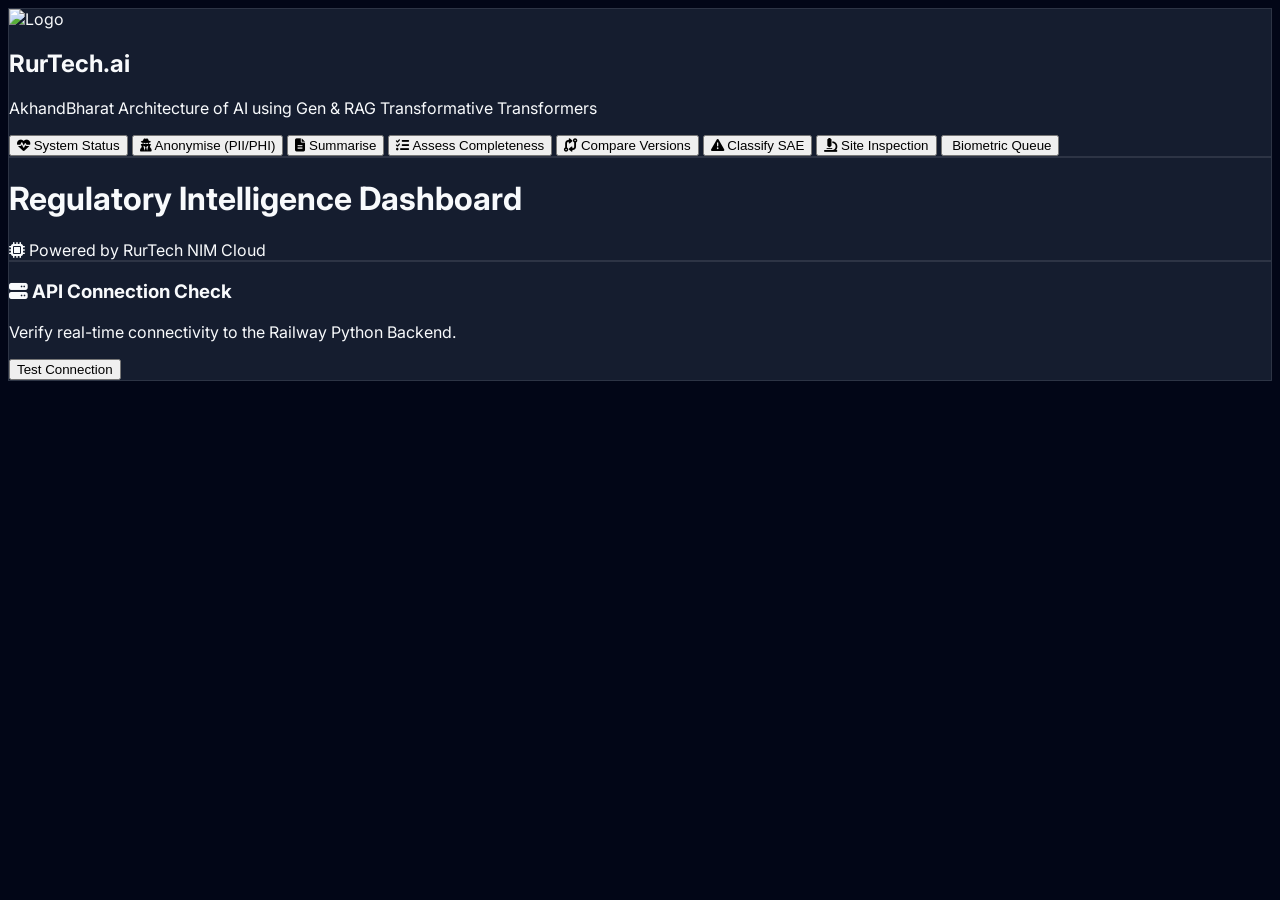
==== cloudflare_frontend/index.html @ 1f368564 "Add Cloudflare Pages frontend using Tailwind CSS" ====
<!DOCTYPE html>
<html lang="en">
<head>
    <meta charset="UTF-8">
    <meta name="viewport" content="width=device-width, initial-scale=1.0">
    <title>CDSCO AI Regulatory Workspace</title>
    <script src="https://cdn.tailwindcss.com"></script>
    <link href="https://cdnjs.cloudflare.com/ajax/libs/font-awesome/6.4.0/css/all.min.css" rel="stylesheet">
    <link href="https://fonts.googleapis.com/css2?family=Inter:wght@300;400;500;600;700&display=swap" rel="stylesheet">
    <script>
        tailwind.config = {
            theme: {
                extend: {
                    fontFamily: {
                        sans: ['Inter', 'sans-serif'],
                    },
                    colors: {
                        primary: '#3b82f6',
                        secondary: '#1e293b',
                        accent: '#8b5cf6',
                        dark: '#0f172a',
                    }
                }
            }
        }
    </script>
    <style>
        body { background-color: #020617; color: #f8fafc; font-family: 'Inter', sans-serif; }
        .glass-panel { background: rgba(30, 41, 59, 0.7); backdrop-filter: blur(12px); border: 1px solid rgba(255, 255, 255, 0.1); }
        .tab-content { display: none; animation: fadeIn 0.3s ease-in-out; }
        .tab-content.active { display: block; }
        @keyframes fadeIn { from { opacity: 0; transform: translateY(5px); } to { opacity: 1; transform: translateY(0); } }
        .spinner { border: 3px solid rgba(255,255,255,0.3); border-radius: 50%; border-top: 3px solid #fff; width: 16px; height: 16px; animation: spin 1s linear infinite; display: inline-block; vertical-align: middle; margin-right: 8px; }
        @keyframes spin { 0% { transform: rotate(0deg); } 100% { transform: rotate(360deg); } }
        /* Scrollbar */
        ::-webkit-scrollbar { width: 8px; }
        ::-webkit-scrollbar-track { background: #0f172a; }
        ::-webkit-scrollbar-thumb { background: #334155; border-radius: 4px; }
    </style>
</head>
<body class="h-screen flex overflow-hidden selection:bg-primary selection:text-white">

    <!-- Sidebar Navigation -->
    <aside class="w-72 glass-panel border-r border-slate-800 flex flex-col h-full z-10 shadow-2xl">
        <div class="p-6 border-b border-slate-800">
            <div class="flex items-center gap-3">
                <img src="http://rurtechforarayans.com/wp-content/uploads/2026/04/icon-1.png" alt="Logo" class="w-10 h-10 rounded shadow-lg border border-slate-700">
                <h2 class="text-xl font-bold bg-clip-text text-transparent bg-gradient-to-r from-blue-400 to-purple-500">RurTech.ai</h2>
            </div>
            <p class="text-xs text-slate-400 mt-3 leading-relaxed">AkhandBharat Architecture of AI using Gen & RAG Transformative Transformers</p>
        </div>
        
        <nav class="flex-1 overflow-y-auto p-4 space-y-1" id="nav-tabs">
            <button onclick="switchTab('health')" class="tab-btn active w-full flex items-center gap-3 px-4 py-3 text-sm font-medium rounded-lg bg-blue-600/20 text-blue-400 border border-blue-500/30 transition-all text-left">
                <i class="fa-solid fa-heart-pulse w-5"></i> System Status
            </button>
            <button onclick="switchTab('anonymise')" class="tab-btn w-full flex items-center gap-3 px-4 py-3 text-sm font-medium rounded-lg text-slate-400 hover:bg-slate-800/50 hover:text-slate-200 transition-all text-left">
                <i class="fa-solid fa-user-secret w-5"></i> Anonymise (PII/PHI)
            </button>
            <button onclick="switchTab('summarise')" class="tab-btn w-full flex items-center gap-3 px-4 py-3 text-sm font-medium rounded-lg text-slate-400 hover:bg-slate-800/50 hover:text-slate-200 transition-all text-left">
                <i class="fa-solid fa-file-lines w-5"></i> Summarise
            </button>
            <button onclick="switchTab('assess')" class="tab-btn w-full flex items-center gap-3 px-4 py-3 text-sm font-medium rounded-lg text-slate-400 hover:bg-slate-800/50 hover:text-slate-200 transition-all text-left">
                <i class="fa-solid fa-list-check w-5"></i> Assess Completeness
            </button>
            <button onclick="switchTab('compare')" class="tab-btn w-full flex items-center gap-3 px-4 py-3 text-sm font-medium rounded-lg text-slate-400 hover:bg-slate-800/50 hover:text-slate-200 transition-all text-left">
                <i class="fa-solid fa-code-compare w-5"></i> Compare Versions
            </button>
            <button onclick="switchTab('classify')" class="tab-btn w-full flex items-center gap-3 px-4 py-3 text-sm font-medium rounded-lg text-slate-400 hover:bg-slate-800/50 hover:text-slate-200 transition-all text-left">
                <i class="fa-solid fa-triangle-exclamation w-5"></i> Classify SAE
            </button>
            <button onclick="switchTab('inspect')" class="tab-btn w-full flex items-center gap-3 px-4 py-3 text-sm font-medium rounded-lg text-slate-400 hover:bg-slate-800/50 hover:text-slate-200 transition-all text-left">
                <i class="fa-solid fa-microscope w-5"></i> Site Inspection
            </button>
            <button onclick="switchTab('biometric')" class="tab-btn w-full flex items-center gap-3 px-4 py-3 text-sm font-medium rounded-lg text-slate-400 hover:bg-slate-800/50 hover:text-slate-200 transition-all text-left">
                <i class="fa-solid fa-face-viewfinder w-5"></i> Biometric Queue
            </button>
        </nav>
    </aside>

    <!-- Main Content -->
    <main class="flex-1 flex flex-col h-full overflow-hidden relative">
        <!-- Abstract Background -->
        <div class="absolute inset-0 z-0 opacity-20 pointer-events-none" style="background: radial-gradient(circle at top right, #3b82f6 0%, transparent 40%), radial-gradient(circle at bottom left, #8b5cf6 0%, transparent 40%);"></div>

        <!-- Top Header -->
        <header class="h-16 glass-panel border-b border-slate-800 flex items-center justify-between px-8 z-10">
            <h1 class="text-lg font-semibold text-slate-200">Regulatory Intelligence Dashboard</h1>
            <div class="flex items-center gap-2 px-3 py-1.5 rounded-full bg-slate-800/80 border border-slate-700 text-xs font-medium text-purple-400 shadow-inner">
                <i class="fa-solid fa-microchip"></i> Powered by RurTech NIM Cloud
            </div>
        </header>

        <!-- Dynamic Content Area -->
        <div class="flex-1 overflow-y-auto p-8 z-10" id="main-content">
            
            <!-- Health Tab -->
            <section id="health" class="tab-content active max-w-4xl mx-auto">
                <div class="glass-panel p-8 rounded-2xl border border-slate-800 shadow-xl">
                    <h3 class="text-2xl font-semibold mb-2 flex items-center gap-3"><i class="fa-solid fa-server text-blue-500"></i> API Connection Check</h3>
                    <p class="text-slate-400 mb-6">Verify real-time connectivity to the Railway Python Backend.</p>
                    <button onclick="checkHealth(this)" class="bg-blue-600 hover:bg-blue-500 text-white px-6 py-2.5 rounded-lg font-medium transition-colors shadow-lg shadow-blue-500/20 flex items-center gap-2">
                        Test Connection
                    </button>
                    <div id="health-result" class="mt-6 p-4 rounded-lg bg-slate-900 border border-slate-800 font-mono text-sm hidden whitespace-pre-wrap overflow-x-auto text-slate-300"></div>
                </div>
            </section>

            <!-- Anonymise Tab -->
            <section id="anonymise" class="tab-content max-w-4xl mx-auto">
                <div class="glass-panel p-8 rounded-2xl border border-slate-800 shadow-xl">
                    <h3 class="text-2xl font-semibold mb-2 flex items-center gap-3"><i class="fa-solid fa-user-secret text-purple-500"></i> DPDP Act Anonymisation</h3>
                    <p class="text-slate-400 mb-6">Redact PII/PHI automatically before storing clinical notes.</p>
                    <textarea id="anonymise-input" rows="4" class="w-full bg-slate-900 border border-slate-700 rounded-lg p-4 text-slate-200 focus:ring-2 focus:ring-purple-500 focus:border-transparent outline-none transition-all resize-none mb-4" placeholder="Enter patient clinical notes...">Patient Ram Kumar, aged 45, phone +91 9876543210, admitted for testing.</textarea>
                    <button onclick="runApi('anonymise', {text: document.getElementById('anonymise-input').value}, this, 'anonymise-result')" class="bg-purple-600 hover:bg-purple-500 text-white px-6 py-2.5 rounded-lg font-medium transition-colors shadow-lg shadow-purple-500/20">
                        Anonymise Text
                    </button>
                    <div id="anonymise-result" class="mt-6 p-4 rounded-lg bg-slate-900 border border-slate-800 font-mono text-sm hidden whitespace-pre-wrap overflow-x-auto text-slate-300"></div>
                </div>
            </section>

            <!-- Summarise Tab -->
            <section id="summarise" class="tab-content max-w-4xl mx-auto">
                <div class="glass-panel p-8 rounded-2xl border border-slate-800 shadow-xl">
                    <h3 class="text-2xl font-semibold mb-2 flex items-center gap-3"><i class="fa-solid fa-file-lines text-green-500"></i> Intelligent Document Summarisation</h3>
                    <p class="text-slate-400 mb-6">Extract critical regulatory insights directly from unstructured files.</p>
                    
                    <div class="space-y-4 mb-6">
                        <select id="summarise-type" class="w-full bg-slate-900 border border-slate-700 rounded-lg p-3 text-slate-200 outline-none focus:ring-2 focus:ring-green-500">
                            <option value="sugam">SUGAM Application Data</option>
                            <option value="sae">SAE Case Narration</option>
                            <option value="meeting">Meeting Transcripts</option>
                        </select>
                        
                        <textarea id="summarise-input" rows="4" class="w-full bg-slate-900 border border-slate-700 rounded-lg p-4 text-slate-200 outline-none focus:ring-2 focus:ring-green-500 resize-none" placeholder="Paste raw text here..."></textarea>
                        
                        <div class="flex items-center gap-4 bg-slate-900 border border-slate-700 p-3 rounded-lg">
                            <span class="text-sm font-medium text-slate-400 whitespace-nowrap"><i class="fa-solid fa-upload"></i> OR Upload PDF:</span>
                            <input type="file" id="summarise-file" class="text-sm text-slate-300 file:mr-4 file:py-2 file:px-4 file:rounded-full file:border-0 file:text-sm file:font-semibold file:bg-green-500/10 file:text-green-400 hover:file:bg-green-500/20 cursor-pointer">
                        </div>
                    </div>

                    <div class="flex gap-4">
                        <button onclick="runApi('summarise', {text: document.getElementById('summarise-input').value, doc_type: document.getElementById('summarise-type').value}, this, 'summarise-result')" class="bg-green-600 hover:bg-green-500 text-white px-6 py-2.5 rounded-lg font-medium transition-colors shadow-lg shadow-green-500/20">
                            Summarise Text
                        </button>
                        <button onclick="uploadSummariseFile(this)" class="bg-slate-700 hover:bg-slate-600 text-white px-6 py-2.5 rounded-lg font-medium transition-colors border border-slate-600">
                            Process File
                        </button>
                    </div>
                    <div id="summarise-result" class="mt-6 p-4 rounded-lg bg-slate-900 border border-slate-800 font-mono text-sm hidden whitespace-pre-wrap overflow-x-auto text-slate-300"></div>
                </div>
            </section>

            <!-- Assess Completeness -->
            <section id="assess" class="tab-content max-w-4xl mx-auto">
                <div class="glass-panel p-8 rounded-2xl border border-slate-800 shadow-xl">
                    <h3 class="text-2xl font-semibold mb-2 flex items-center gap-3"><i class="fa-solid fa-list-check text-orange-500"></i> Checklist Completeness</h3>
                    <p class="text-slate-400 mb-6">Cross-reference application fields automatically.</p>
                    <textarea id="assess-input" rows="4" class="w-full bg-slate-900 border border-slate-700 rounded-lg p-4 text-slate-200 outline-none focus:ring-2 focus:ring-orange-500 resize-none mb-4" placeholder="Application text...">Applicant Name: Pharma Inc. Drug Name: CureAll. Phase: 3.</textarea>
                    <button onclick="runApi('assess', {text: document.getElementById('assess-input').value}, this, 'assess-result')" class="bg-orange-600 hover:bg-orange-500 text-white px-6 py-2.5 rounded-lg font-medium transition-colors shadow-lg shadow-orange-500/20">
                        Assess Application
                    </button>
                    <div id="assess-result" class="mt-6 p-4 rounded-lg bg-slate-900 border border-slate-800 font-mono text-sm hidden whitespace-pre-wrap overflow-x-auto text-slate-300"></div>
                </div>
            </section>

            <!-- Compare Versions -->
            <section id="compare" class="tab-content max-w-4xl mx-auto">
                <div class="glass-panel p-8 rounded-2xl border border-slate-800 shadow-xl">
                    <h3 class="text-2xl font-semibold mb-2 flex items-center gap-3"><i class="fa-solid fa-code-compare text-teal-500"></i> Version Intelligence</h3>
                    <p class="text-slate-400 mb-6">Detect semantic changes between clinical protocols.</p>
                    <div class="grid grid-cols-2 gap-4 mb-4">
                        <textarea id="compare-v1" rows="4" class="w-full bg-slate-900 border border-slate-700 rounded-lg p-4 text-slate-200 outline-none focus:ring-2 focus:ring-teal-500 resize-none" placeholder="Version 1 text...">The trial enrolls 100 patients.</textarea>
                        <textarea id="compare-v2" rows="4" class="w-full bg-slate-900 border border-slate-700 rounded-lg p-4 text-slate-200 outline-none focus:ring-2 focus:ring-teal-500 resize-none" placeholder="Version 2 text...">The trial enrolls 150 patients. Added safety rules.</textarea>
                    </div>
                    <button onclick="runApi('compare', {document_v1: document.getElementById('compare-v1').value, document_v2: document.getElementById('compare-v2').value, similarity_threshold: 0.85}, this, 'compare-result')" class="bg-teal-600 hover:bg-teal-500 text-white px-6 py-2.5 rounded-lg font-medium transition-colors shadow-lg shadow-teal-500/20">
                        Compare Documents
                    </button>
                    <div id="compare-result" class="mt-6 p-4 rounded-lg bg-slate-900 border border-slate-800 font-mono text-sm hidden whitespace-pre-wrap overflow-x-auto text-slate-300"></div>
                </div>
            </section>

            <!-- Classify SAE -->
            <section id="classify" class="tab-content max-w-4xl mx-auto">
                <div class="glass-panel p-8 rounded-2xl border border-slate-800 shadow-xl">
                    <h3 class="text-2xl font-semibold mb-2 flex items-center gap-3"><i class="fa-solid fa-triangle-exclamation text-red-500"></i> SAE Classification</h3>
                    <p class="text-slate-400 mb-6">Triage and classify Serious Adverse Events autonomously.</p>
                    <input type="text" id="classify-id" class="w-full bg-slate-900 border border-slate-700 rounded-lg p-3 text-slate-200 outline-none focus:ring-2 focus:ring-red-500 mb-4" placeholder="Case ID" value="CASE-909">
                    <textarea id="classify-input" rows="4" class="w-full bg-slate-900 border border-slate-700 rounded-lg p-4 text-slate-200 outline-none focus:ring-2 focus:ring-red-500 resize-none mb-4" placeholder="Describe adverse event...">Patient required hospitalisation due to allergic reaction.</textarea>
                    <button onclick="runApi('classify', {case_id: document.getElementById('classify-id').value, text: document.getElementById('classify-input').value}, this, 'classify-result')" class="bg-red-600 hover:bg-red-500 text-white px-6 py-2.5 rounded-lg font-medium transition-colors shadow-lg shadow-red-500/20">
                        Classify SAE
                    </button>
                    <div id="classify-result" class="mt-6 p-4 rounded-lg bg-slate-900 border border-slate-800 font-mono text-sm hidden whitespace-pre-wrap overflow-x-auto text-slate-300"></div>
                </div>
            </section>

            <!-- Site Inspection -->
            <section id="inspect" class="tab-content max-w-4xl mx-auto">
                <div class="glass-panel p-8 rounded-2xl border border-slate-800 shadow-xl">
                    <h3 class="text-2xl font-semibold mb-2 flex items-center gap-3"><i class="fa-solid fa-microscope text-indigo-500"></i> AI Vision Inspection Reports</h3>
                    <p class="text-slate-400 mb-6">Convert handwritten notes into formatted CDSCO reports.</p>
                    
                    <div class="bg-slate-900 border border-slate-700 p-4 rounded-lg mb-4">
                        <label class="block text-sm font-medium text-slate-400 mb-2">Upload Handwritten Note (Image):</label>
                        <input type="file" id="inspect-image" accept="image/*" class="text-sm text-slate-300 file:mr-4 file:py-2 file:px-4 file:rounded-full file:border-0 file:text-sm file:font-semibold file:bg-indigo-500/10 file:text-indigo-400 hover:file:bg-indigo-500/20 cursor-pointer">
                    </div>
                    
                    <button onclick="uploadImage(this)" class="bg-indigo-600 hover:bg-indigo-500 text-white px-6 py-2.5 rounded-lg font-medium transition-colors shadow-lg shadow-indigo-500/20 mb-6">
                        Analyse Image with Vision
                    </button>

                    <hr class="border-slate-800 mb-6">

                    <p class="text-slate-400 mb-2">Or paste typed raw notes:</p>
                    <textarea id="inspect-text" rows="3" class="w-full bg-slate-900 border border-slate-700 rounded-lg p-4 text-slate-200 outline-none focus:ring-2 focus:ring-indigo-500 resize-none mb-4" placeholder="Typed notes..."></textarea>
                    <button onclick="runApi('inspect/text', {raw_notes: document.getElementById('inspect-text').value}, this, 'inspect-result')" class="bg-slate-700 hover:bg-slate-600 text-white px-6 py-2.5 rounded-lg font-medium transition-colors border border-slate-600">
                        Generate from Text
                    </button>

                    <div id="inspect-result" class="mt-6 p-4 rounded-lg bg-slate-900 border border-slate-800 font-mono text-sm hidden whitespace-pre-wrap overflow-x-auto text-slate-300"></div>
                </div>
            </section>

            <!-- Biometric Queue -->
            <section id="biometric" class="tab-content max-w-4xl mx-auto">
                <div class="glass-panel p-8 rounded-2xl border border-slate-800 shadow-xl">
                    <h3 class="text-2xl font-semibold mb-2 flex items-center gap-3"><i class="fa-solid fa-face-viewfinder text-cyan-500"></i> Facial Recognition Tokenization</h3>
                    <p class="text-slate-400 mb-6">Secure blockchain tokenization of biometric identities.</p>
                    
                    <div class="flex flex-col md:flex-row gap-6">
                        <div class="flex-1 bg-slate-900 border border-slate-700 p-4 rounded-xl flex flex-col items-center">
                            <video id="webcam" class="w-full bg-black rounded-lg border-2 border-slate-800 h-48 object-cover mb-4" autoplay playsinline></video>
                            <canvas id="canvas" class="hidden"></canvas>
                            <button onclick="captureBiometric(this)" class="w-full bg-cyan-600 hover:bg-cyan-500 text-white px-6 py-2.5 rounded-lg font-medium transition-colors shadow-lg shadow-cyan-500/20 mb-3 flex justify-center items-center gap-2">
                                <i class="fa-solid fa-camera"></i> Scan Face
                            </button>
                            <p class="text-xs text-slate-500 text-center">Uses RurTech.ai Secure Edge SDK</p>
                        </div>
                        <div class="flex-1 flex flex-col">
                            <div id="biometric-result" class="flex-1 p-4 rounded-lg bg-slate-900 border border-slate-800 font-mono text-sm hidden whitespace-pre-wrap overflow-y-auto text-slate-300 min-h-[200px]"></div>
                        </div>
                    </div>
                </div>
            </section>
        </div>
    </main>

    <!-- Core Javascript API Integration -->
    <script>
        // POINT THIS TO THE RAILWAY BACKEND
        const API_BASE = "https://cdsco-ai-kosh-production.up.railway.app";
        
        // Tab Logic
        function switchTab(tabId) {
            document.querySelectorAll('.tab-content').forEach(el => el.classList.remove('active'));
            document.querySelectorAll('.tab-btn').forEach(el => {
                el.classList.remove('active', 'bg-blue-600/20', 'text-blue-400', 'border-blue-500/30');
                el.classList.add('text-slate-400');
            });
            
            document.getElementById(tabId).classList.add('active');
            const btn = document.querySelector(`[onclick="switchTab('${tabId}')"]`);
            btn.classList.remove('text-slate-400');
            btn.classList.add('active', 'bg-blue-600/20', 'text-blue-400', 'border-blue-500/30');

            // Handle webcam specifically
            if (tabId === 'biometric') startWebcam();
        }

        // Generic API Caller
        async function runApi(endpoint, payload, btn, resultId) {
            const resBox = document.getElementById(resultId);
            const originalText = btn.innerHTML;
            btn.innerHTML = `<span class="spinner"></span> Processing...`;
            btn.disabled = true;
            resBox.classList.remove('hidden');
            resBox.innerHTML = '<span class="text-slate-500 animate-pulse">Awaiting RurTech NIM Server...</span>';

            try {
                const response = await fetch(`${API_BASE}/${endpoint}`, {
                    method: 'POST',
                    headers: { 'Content-Type': 'application/json' },
                    body: JSON.stringify(payload)
                });
                const data = await response.json();
                if (response.ok) {
                    resBox.innerHTML = `<span class="text-green-400 font-bold">Success (200 OK)</span>\n\n${JSON.stringify(data, null, 2)}`;
                } else {
                    resBox.innerHTML = `<span class="text-red-400 font-bold">Error (${response.status})</span>\n\n${JSON.stringify(data, null, 2)}`;
                }
            } catch (error) {
                resBox.innerHTML = `<span class="text-red-400 font-bold">Connection Failed:</span>\nEnsure ${API_BASE} is live. Error: ${error.message}`;
            } finally {
                btn.innerHTML = originalText;
                btn.disabled = false;
            }
        }

        // Health Check Caller
        async function checkHealth(btn) {
            const resBox = document.getElementById('health-result');
            const originalText = btn.innerHTML;
            btn.innerHTML = `<span class="spinner"></span> Checking...`;
            btn.disabled = true;
            resBox.classList.remove('hidden');

            try {
                const response = await fetch(`${API_BASE}/health`);
                const data = await response.json();
                resBox.innerHTML = `<span class="text-green-400 font-bold">Backend is Online</span>\n\n${JSON.stringify(data, null, 2)}`;
            } catch (error) {
                resBox.innerHTML = `<span class="text-red-400 font-bold">Backend Offline</span>\nError: ${error.message}`;
            } finally {
                btn.innerHTML = originalText;
                btn.disabled = false;
            }
        }

        // File Uploader
        async function uploadSummariseFile(btn) {
            const fileInput = document.getElementById('summarise-file');
            if (!fileInput.files.length) return alert("Select a file.");
            
            const formData = new FormData();
            formData.append('file', fileInput.files[0]);
            formData.append('doc_type', document.getElementById('summarise-type').value);

            const resBox = document.getElementById('summarise-result');
            const originalText = btn.innerHTML;
            btn.innerHTML = `<span class="spinner"></span> Uploading...`;
            btn.disabled = true;
            resBox.classList.remove('hidden');
            resBox.innerHTML = '<span class="text-slate-500">Uploading and processing document...</span>';

            try {
                const response = await fetch(`${API_BASE}/summarise/file`, { method: 'POST', body: formData });
                const data = await response.json();
                resBox.innerHTML = response.ok ? `<span class="text-green-400">Success</span>\n\n${JSON.stringify(data, null, 2)}` : `<span class="text-red-400">Error</span>\n\n${JSON.stringify(data, null, 2)}`;
            } catch (e) {
                resBox.innerHTML = `<span class="text-red-400">Error:</span> ${e.message}`;
            } finally {
                btn.innerHTML = originalText;
                btn.disabled = false;
            }
        }

        async function uploadImage(btn) {
            const fileInput = document.getElementById('inspect-image');
            if (!fileInput.files.length) return alert("Select an image.");
            
            const formData = new FormData();
            formData.append('file', fileInput.files[0]);

            const resBox = document.getElementById('inspect-result');
            const originalText = btn.innerHTML;
            btn.innerHTML = `<span class="spinner"></span> Analysing...`;
            btn.disabled = true;
            resBox.classList.remove('hidden');
            resBox.innerHTML = '<span class="text-slate-500">Processing Vision Model...</span>';

            try {
                const response = await fetch(`${API_BASE}/inspect/image`, { method: 'POST', body: formData });
                const data = await response.json();
                resBox.innerHTML = response.ok ? `<span class="text-green-400">Success</span>\n\n${JSON.stringify(data, null, 2)}` : `<span class="text-red-400">Error</span>\n\n${JSON.stringify(data, null, 2)}`;
            } catch (e) {
                resBox.innerHTML = `<span class="text-red-400">Error:</span> ${e.message}`;
            } finally {
                btn.innerHTML = originalText;
                btn.disabled = false;
            }
        }

        // Biometric logic
        let stream = null;
        async function startWebcam() {
            const video = document.getElementById('webcam');
            if (!stream && navigator.mediaDevices) {
                try {
                    stream = await navigator.mediaDevices.getUserMedia({ video: true });
                    video.srcObject = stream;
                } catch (e) {
                    document.getElementById('biometric-result').innerHTML = `<span class="text-red-400">Webcam Denied.</span>`;
                    document.getElementById('biometric-result').classList.remove('hidden');
                }
            }
        }

        async function captureBiometric(btn) {
            const video = document.getElementById('webcam');
            const canvas = document.getElementById('canvas');
            canvas.width = video.videoWidth || 640;
            canvas.height = video.videoHeight || 480;
            canvas.getContext('2d').drawImage(video, 0, 0);
            
            const base64 = canvas.toDataURL('image/jpeg').split(',')[1];
            if (!base64) return;

            const resBox = document.getElementById('biometric-result');
            const originalText = btn.innerHTML;
            btn.innerHTML = `<span class="spinner"></span> Scanning...`;
            btn.disabled = true;
            resBox.classList.remove('hidden');
            resBox.innerHTML = '<span class="text-slate-500 animate-pulse">Running Neural Engine...</span>';

            try {
                const response = await fetch(`${API_BASE}/biometric/identify`, {
                    method: 'POST',
                    headers: { 'Content-Type': 'application/json' },
                    body: JSON.stringify({ image_base64: base64 })
                });
                const data = await response.json();
                
                if (response.ok) {
                    resBox.innerHTML = `
                        <div class="mb-4 p-3 bg-green-500/10 border border-green-500/30 rounded-lg">
                            <strong class="text-green-400"><i class="fa-solid fa-robot"></i> RurTech Context:</strong>
                            <p class="mt-2 text-white italic">"${data['RurTech.ai Core_contextual_greeting']}"</p>
                        </div>
                        <div class="mb-4 p-3 bg-blue-500/10 border border-blue-500/30 rounded-lg">
                            <strong class="text-blue-400"><i class="fa-brands fa-hive"></i> Blockchain Token</strong>
                            <p class="mt-1 text-xs text-slate-300">Token: ${data.tokenizer_pseudonymisation}</p>
                            <p class="text-xs text-slate-300">Hash: ${data.blockchain_registry.transaction_hash}</p>
                        </div>
                        <pre class="text-xs text-slate-400">${JSON.stringify(data, null, 2)}</pre>
                    `;
                } else {
                    resBox.innerHTML = `<span class="text-red-400">Error</span>\n\n${JSON.stringify(data, null, 2)}`;
                }
            } catch (e) {
                resBox.innerHTML = `<span class="text-red-400">Error:</span> ${e.message}`;
            } finally {
                btn.innerHTML = originalText;
                btn.disabled = false;
            }
        }
    </script>
</body>
</html>
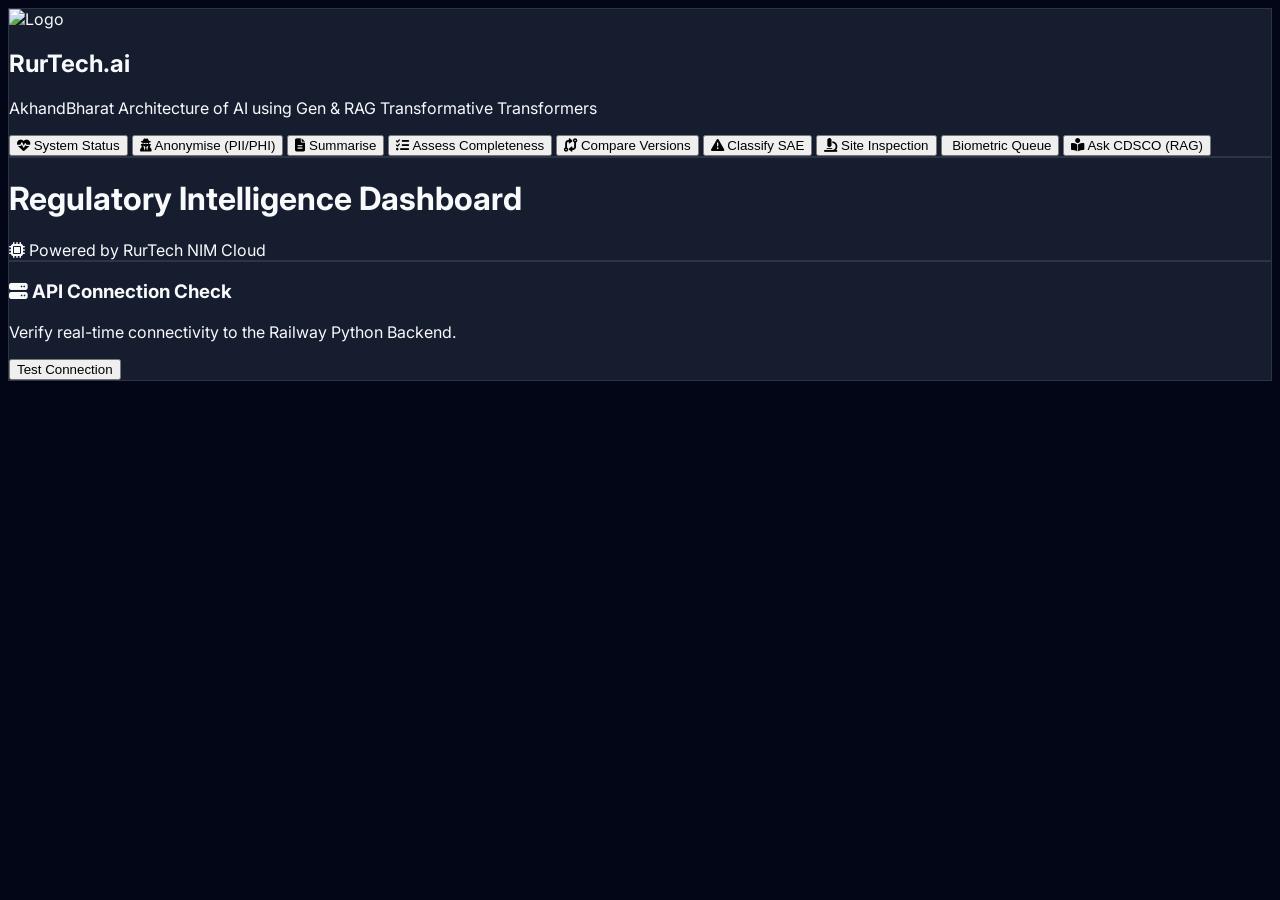
==== commit 92d04bc7: "Add CDSCO Knowledge Base RAG with 11 official PDFs + Ask tab" ====
--- a/cloudflare_frontend/index.html
+++ b/cloudflare_frontend/index.html
@@ -75,6 +75,9 @@
             <button onclick="switchTab('biometric')" class="tab-btn w-full flex items-center gap-3 px-4 py-3 text-sm font-medium rounded-lg text-slate-400 hover:bg-slate-800/50 hover:text-slate-200 transition-all text-left">
                 <i class="fa-solid fa-face-viewfinder w-5"></i> Biometric Queue
             </button>
+            <button onclick="switchTab('ask')" class="tab-btn w-full flex items-center gap-3 px-4 py-3 text-sm font-medium rounded-lg text-slate-400 hover:bg-slate-800/50 hover:text-slate-200 transition-all text-left">
+                <i class="fa-solid fa-book-open-reader w-5"></i> Ask CDSCO (RAG)
+            </button>
         </nav>
     </aside>
 
@@ -130,6 +133,7 @@
                             <option value="sugam">SUGAM Application Data</option>
                             <option value="sae">SAE Case Narration</option>
                             <option value="meeting">Meeting Transcripts</option>
+                            <option value="undertaking">SUGAM Undertaking / Affidavit</option>
                         </select>
                         
                         <textarea id="summarise-input" rows="4" class="w-full bg-slate-900 border border-slate-700 rounded-lg p-4 text-slate-200 outline-none focus:ring-2 focus:ring-green-500 resize-none" placeholder="Paste raw text here..."></textarea>
@@ -241,6 +245,20 @@
                             <div id="biometric-result" class="flex-1 p-4 rounded-lg bg-slate-900 border border-slate-800 font-mono text-sm hidden whitespace-pre-wrap overflow-y-auto text-slate-300 min-h-[200px]"></div>
                         </div>
                     </div>
+                </div>
+            </section>
+
+            <!-- Ask CDSCO (RAG) -->
+            <section id="ask" class="tab-content max-w-4xl mx-auto">
+                <div class="glass-panel p-8 rounded-2xl border border-slate-800 shadow-xl">
+                    <h3 class="text-2xl font-semibold mb-2 flex items-center gap-3"><i class="fa-solid fa-book-open-reader text-amber-500"></i> Ask CDSCO Knowledge Base</h3>
+                    <p class="text-slate-400 mb-2">Query the official CDSCO/SUGAM documentation using Retrieval-Augmented Generation (RAG).</p>
+                    <p class="text-xs text-slate-500 mb-6">Sources: NDCT Rules 2019, SAE User Manual, PSUR Manuals, Export NOC, Cell &amp; Gene Therapy, Form 12A, and more.</p>
+                    <textarea id="ask-input" rows="3" class="w-full bg-slate-900 border border-slate-700 rounded-lg p-4 text-slate-200 outline-none focus:ring-2 focus:ring-amber-500 resize-none mb-4" placeholder="Ask any CDSCO regulatory question...">What are the mandatory steps for filing an SAE report on the SUGAM portal?</textarea>
+                    <button onclick="runApi('ask', {question: document.getElementById('ask-input').value}, this, 'ask-result')" class="bg-amber-600 hover:bg-amber-500 text-white px-6 py-2.5 rounded-lg font-medium transition-colors shadow-lg shadow-amber-500/20">
+                        <i class="fa-solid fa-magnifying-glass"></i> Ask CDSCO
+                    </button>
+                    <div id="ask-result" class="mt-6 p-4 rounded-lg bg-slate-900 border border-slate-800 font-mono text-sm hidden whitespace-pre-wrap overflow-x-auto text-slate-300"></div>
                 </div>
             </section>
         </div>
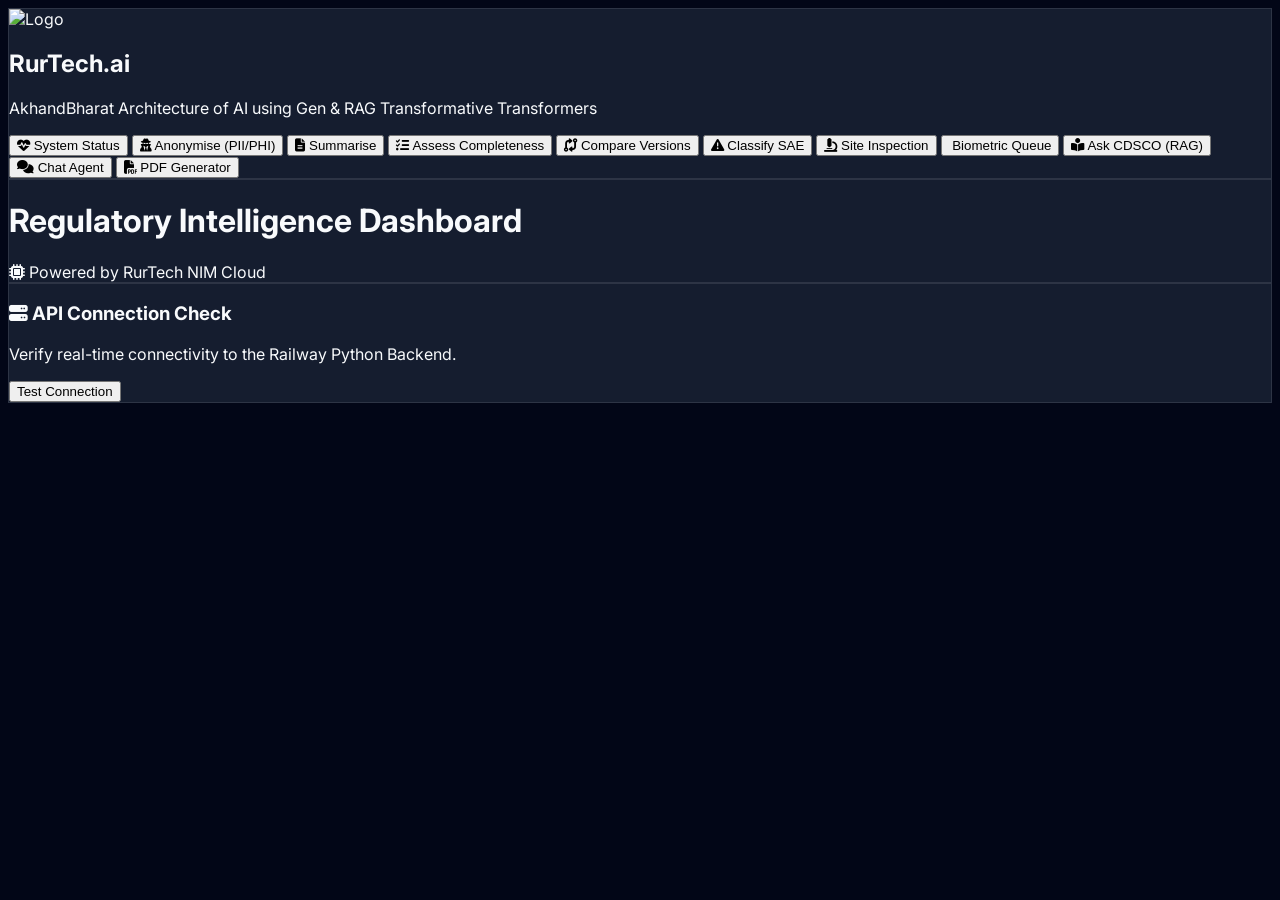
==== commit 69c43e65: "v2.0: NLP conclusion engine, Chat Agent with voice I/O, PDF report generator" ====
--- a/cloudflare_frontend/index.html
+++ b/cloudflare_frontend/index.html
@@ -36,6 +36,12 @@
         ::-webkit-scrollbar { width: 8px; }
         ::-webkit-scrollbar-track { background: #0f172a; }
         ::-webkit-scrollbar-thumb { background: #334155; border-radius: 4px; }
+        .conclusion-box { margin-top: 1.5rem; padding: 1.25rem; background: rgba(239, 68, 68, 0.12); border: 2px solid #ef4444; border-radius: 0.75rem; box-shadow: 0 0 24px rgba(239, 68, 68, 0.2); border-left-width: 8px; }
+        .conclusion-label { color: #f87171; font-weight: 800; text-transform: uppercase; letter-spacing: 0.05em; font-size: 0.8rem; margin-bottom: 0.5rem; display: flex; align-items: center; gap: 0.5rem; }
+        .chat-bubble-user { background: rgba(59,130,246,0.15); border: 1px solid rgba(59,130,246,0.3); border-radius: 12px 12px 0 12px; padding: 12px 16px; margin: 8px 0; max-width: 85%; margin-left: auto; }
+        .chat-bubble-ai { background: rgba(139,92,246,0.1); border: 1px solid rgba(139,92,246,0.25); border-radius: 12px 12px 12px 0; padding: 12px 16px; margin: 8px 0; max-width: 85%; }
+        .voice-pulse { animation: voicePulse 1.5s ease-in-out infinite; }
+        @keyframes voicePulse { 0%,100% { box-shadow: 0 0 0 0 rgba(239,68,68,0.4); } 50% { box-shadow: 0 0 0 12px rgba(239,68,68,0); } }
     </style>
 </head>
 <body class="h-screen flex overflow-hidden selection:bg-primary selection:text-white">
@@ -77,6 +83,12 @@
             </button>
             <button onclick="switchTab('ask')" class="tab-btn w-full flex items-center gap-3 px-4 py-3 text-sm font-medium rounded-lg text-slate-400 hover:bg-slate-800/50 hover:text-slate-200 transition-all text-left">
                 <i class="fa-solid fa-book-open-reader w-5"></i> Ask CDSCO (RAG)
+            </button>
+            <button onclick="switchTab('chat')" class="tab-btn w-full flex items-center gap-3 px-4 py-3 text-sm font-medium rounded-lg text-slate-400 hover:bg-slate-800/50 hover:text-slate-200 transition-all text-left">
+                <i class="fa-solid fa-comments w-5"></i> Chat Agent
+            </button>
+            <button onclick="switchTab('pdfgen')" class="tab-btn w-full flex items-center gap-3 px-4 py-3 text-sm font-medium rounded-lg text-slate-400 hover:bg-slate-800/50 hover:text-slate-200 transition-all text-left">
+                <i class="fa-solid fa-file-pdf w-5"></i> PDF Generator
             </button>
         </nav>
     </aside>
@@ -261,6 +273,49 @@
                     <div id="ask-result" class="mt-6 p-4 rounded-lg bg-slate-900 border border-slate-800 font-mono text-sm hidden whitespace-pre-wrap overflow-x-auto text-slate-300"></div>
                 </div>
             </section>
+
+            <!-- Chat Agent -->
+            <section id="chat" class="tab-content max-w-4xl mx-auto">
+                <div class="glass-panel p-8 rounded-2xl border border-slate-800 shadow-xl">
+                    <h3 class="text-2xl font-semibold mb-2 flex items-center gap-3"><i class="fa-solid fa-comments text-pink-500"></i> Regulatory Chat Agent</h3>
+                    <p class="text-slate-400 mb-4">Conversational AI for application prep, compliance queries, and reviewer letter drafting. Supports voice input.</p>
+                    <div id="chat-messages" class="h-80 overflow-y-auto p-4 rounded-xl bg-slate-950 border border-slate-800 mb-4 space-y-2">
+                        <div class="chat-bubble-ai text-slate-300 text-sm"><i class="fa-solid fa-robot text-purple-400"></i> Hello! I am the RurTech.ai CDSCO Regulatory Assistant. Ask me about SUGAM applications, NDCT rules, SAE reporting, or ask me to draft a reviewer letter.</div>
+                    </div>
+                    <div class="flex gap-2">
+                        <button id="voice-btn" onclick="toggleVoiceInput()" class="bg-red-600 hover:bg-red-500 text-white px-4 py-2.5 rounded-lg transition-colors" title="Voice Input"><i class="fa-solid fa-microphone"></i></button>
+                        <textarea id="chat-input" rows="1" class="flex-1 bg-slate-900 border border-slate-700 rounded-lg p-3 text-slate-200 outline-none focus:ring-2 focus:ring-pink-500 resize-none" placeholder="Type or speak your question..."></textarea>
+                        <button onclick="sendChat()" class="bg-pink-600 hover:bg-pink-500 text-white px-6 py-2.5 rounded-lg font-medium transition-colors shadow-lg shadow-pink-500/20"><i class="fa-solid fa-paper-plane"></i></button>
+                    </div>
+                    <div class="flex items-center gap-2 mt-2">
+                        <input type="checkbox" id="voice-output" class="accent-pink-500"><label for="voice-output" class="text-xs text-slate-500">Read replies aloud</label>
+                    </div>
+                </div>
+            </section>
+
+            <!-- PDF Generator -->
+            <section id="pdfgen" class="tab-content max-w-4xl mx-auto">
+                <div class="glass-panel p-8 rounded-2xl border border-slate-800 shadow-xl">
+                    <h3 class="text-2xl font-semibold mb-2 flex items-center gap-3"><i class="fa-solid fa-file-pdf text-rose-500"></i> CDSCO PDF Report Generator</h3>
+                    <p class="text-slate-400 mb-6">Generate formal computerized reviewer letters to send to applicants.</p>
+                    <div class="space-y-4 mb-6">
+                        <input type="text" id="pdf-title" class="w-full bg-slate-900 border border-slate-700 rounded-lg p-3 text-slate-200 outline-none focus:ring-2 focus:ring-rose-500" placeholder="Subject / Title of the Report" value="Review of SUGAM Application – Deficiency Notice">
+                        <div class="grid grid-cols-2 gap-4">
+                            <input type="text" id="pdf-reviewer" class="bg-slate-900 border border-slate-700 rounded-lg p-3 text-slate-200 outline-none focus:ring-2 focus:ring-rose-500" placeholder="Reviewer Name" value="Dr. Meena Sharma, CDSCO">
+                            <input type="text" id="pdf-applicant" class="bg-slate-900 border border-slate-700 rounded-lg p-3 text-slate-200 outline-none focus:ring-2 focus:ring-rose-500" placeholder="Applicant Name" value="M/s Global Pharma Solutions Ltd.">
+                        </div>
+                        <textarea id="pdf-content" rows="6" class="w-full bg-slate-900 border border-slate-700 rounded-lg p-4 text-slate-200 outline-none focus:ring-2 focus:ring-rose-500 resize-none" placeholder="Body content of the report...">This is to inform you that upon review of your SUGAM portal application, the following deficiencies were noted:
+
+1. Copy of Manufacturing License was not uploaded.
+2. CIN (Corporate Identification Number) field is blank.
+3. The Undertaking document does not bear the company seal.
+
+You are hereby directed to rectify the above deficiencies within 30 days of receipt of this notice, failing which the application shall be returned without further consideration.</textarea>
+                    </div>
+                    <button onclick="generatePDF(this)" class="bg-rose-600 hover:bg-rose-500 text-white px-6 py-2.5 rounded-lg font-medium transition-colors shadow-lg shadow-rose-500/20"><i class="fa-solid fa-file-export"></i> Generate & Download PDF</button>
+                    <div id="pdfgen-result" class="mt-6 p-4 rounded-lg bg-slate-900 border border-slate-800 text-sm hidden text-slate-300"></div>
+                </div>
+            </section>
         </div>
     </main>
 
@@ -286,6 +341,18 @@
             if (tabId === 'biometric') startWebcam();
         }
 
+        // Format Result — always shows NLP conclusion from backend in red box
+        function formatResult(data) {
+            const clone = Object.assign({}, data);
+            const conclusion = clone.nlp_conclusion;
+            delete clone.nlp_conclusion; // remove from raw JSON display
+            let html = `<pre class="text-xs text-slate-400 font-mono" style="max-height:400px;overflow:auto">${JSON.stringify(clone, null, 2)}</pre>`;
+            if (conclusion) {
+                html += `<div class="conclusion-box"><span class="conclusion-label"><i class="fa-solid fa-circle-exclamation"></i> REGULATORY CONCLUSION</span><div class="text-red-100 font-bold text-base leading-relaxed">${conclusion}</div></div>`;
+            }
+            return html;
+        }
+
         // Generic API Caller
         async function runApi(endpoint, payload, btn, resultId) {
             const resBox = document.getElementById(resultId);
@@ -303,7 +370,7 @@
                 });
                 const data = await response.json();
                 if (response.ok) {
-                    resBox.innerHTML = `<span class="text-green-400 font-bold">Success (200 OK)</span>\n\n${JSON.stringify(data, null, 2)}`;
+                    resBox.innerHTML = `<span class="text-green-400 font-bold mb-2 block">Success (200 OK)</span>` + formatResult(data);
                 } else {
                     resBox.innerHTML = `<span class="text-red-400 font-bold">Error (${response.status})</span>\n\n${JSON.stringify(data, null, 2)}`;
                 }
@@ -354,7 +421,7 @@
             try {
                 const response = await fetch(`${API_BASE}/summarise/file`, { method: 'POST', body: formData });
                 const data = await response.json();
-                resBox.innerHTML = response.ok ? `<span class="text-green-400">Success</span>\n\n${JSON.stringify(data, null, 2)}` : `<span class="text-red-400">Error</span>\n\n${JSON.stringify(data, null, 2)}`;
+                resBox.innerHTML = response.ok ? `<span class="text-green-400 font-bold mb-2 block">File Processed Successfully</span>` + formatResult(data) : `<span class="text-red-400">Error</span>\n\n${JSON.stringify(data, null, 2)}`;
             } catch (e) {
                 resBox.innerHTML = `<span class="text-red-400">Error:</span> ${e.message}`;
             } finally {
@@ -380,7 +447,7 @@
             try {
                 const response = await fetch(`${API_BASE}/inspect/image`, { method: 'POST', body: formData });
                 const data = await response.json();
-                resBox.innerHTML = response.ok ? `<span class="text-green-400">Success</span>\n\n${JSON.stringify(data, null, 2)}` : `<span class="text-red-400">Error</span>\n\n${JSON.stringify(data, null, 2)}`;
+                resBox.innerHTML = response.ok ? `<span class="text-green-400 font-bold mb-2 block">Vision Analysis Complete</span>` + formatResult(data) : `<span class="text-red-400">Error</span>\n\n${JSON.stringify(data, null, 2)}`;
             } catch (e) {
                 resBox.innerHTML = `<span class="text-red-400">Error:</span> ${e.message}`;
             } finally {
@@ -452,6 +519,108 @@
                 btn.disabled = false;
             }
         }
+
+        // ===================== CHAT AGENT =====================
+        let chatHistory = [];
+        async function sendChat() {
+            const input = document.getElementById('chat-input');
+            const msg = input.value.trim();
+            if (!msg) return;
+            const container = document.getElementById('chat-messages');
+            container.innerHTML += `<div class="chat-bubble-user text-blue-200 text-sm">${msg}</div>`;
+            input.value = '';
+            container.scrollTop = container.scrollHeight;
+            container.innerHTML += `<div id="chat-typing" class="chat-bubble-ai text-slate-500 text-sm animate-pulse"><i class="fa-solid fa-robot text-purple-400"></i> Thinking...</div>`;
+            container.scrollTop = container.scrollHeight;
+            chatHistory.push({role: 'user', content: msg});
+            try {
+                const res = await fetch(`${API_BASE}/chat`, {
+                    method: 'POST', headers: {'Content-Type': 'application/json'},
+                    body: JSON.stringify({message: msg, history: chatHistory.slice(-10)})
+                });
+                const data = await res.json();
+                document.getElementById('chat-typing')?.remove();
+                const reply = data.reply || 'No response received.';
+                chatHistory.push({role: 'assistant', content: reply});
+                container.innerHTML += `<div class="chat-bubble-ai text-slate-200 text-sm"><i class="fa-solid fa-robot text-purple-400"></i> ${reply.replace(/\n/g,'<br>')}</div>`;
+                container.scrollTop = container.scrollHeight;
+                if (document.getElementById('voice-output').checked) speakText(reply);
+            } catch(e) {
+                document.getElementById('chat-typing')?.remove();
+                container.innerHTML += `<div class="chat-bubble-ai text-red-400 text-sm">Connection error: ${e.message}</div>`;
+            }
+        }
+        document.addEventListener('DOMContentLoaded', () => {
+            document.getElementById('chat-input')?.addEventListener('keydown', e => { if (e.key==='Enter' && !e.shiftKey) { e.preventDefault(); sendChat(); } });
+        });
+
+        // ===================== VOICE I/O =====================
+        let recognition = null;
+        let isListening = false;
+        function toggleVoiceInput() {
+            const btn = document.getElementById('voice-btn');
+            if (!('webkitSpeechRecognition' in window || 'SpeechRecognition' in window)) {
+                alert('Speech recognition not supported in this browser. Use Chrome.');
+                return;
+            }
+            if (isListening) { recognition.stop(); return; }
+            const SR = window.SpeechRecognition || window.webkitSpeechRecognition;
+            recognition = new SR();
+            recognition.lang = 'en-IN';
+            recognition.interimResults = false;
+            recognition.onstart = () => { isListening = true; btn.classList.add('voice-pulse'); btn.innerHTML = '<i class="fa-solid fa-stop"></i>'; };
+            recognition.onresult = (e) => { document.getElementById('chat-input').value = e.results[0][0].transcript; };
+            recognition.onend = () => { isListening = false; btn.classList.remove('voice-pulse'); btn.innerHTML = '<i class="fa-solid fa-microphone"></i>'; };
+            recognition.onerror = () => { isListening = false; btn.classList.remove('voice-pulse'); btn.innerHTML = '<i class="fa-solid fa-microphone"></i>'; };
+            recognition.start();
+        }
+        function speakText(text) {
+            if (!('speechSynthesis' in window)) return;
+            window.speechSynthesis.cancel();
+            const utt = new SpeechSynthesisUtterance(text.replace(/[#*_]/g,'').substring(0, 500));
+            utt.lang = 'en-IN'; utt.rate = 1.0;
+            window.speechSynthesis.speak(utt);
+        }
+
+        // ===================== PDF GENERATOR =====================
+        async function generatePDF(btn) {
+            const resBox = document.getElementById('pdfgen-result');
+            const orig = btn.innerHTML;
+            btn.innerHTML = `<span class="spinner"></span> Generating...`;
+            btn.disabled = true;
+            resBox.classList.remove('hidden');
+            resBox.innerHTML = '<span class="text-slate-500 animate-pulse">Generating official PDF report...</span>';
+            try {
+                const res = await fetch(`${API_BASE}/generate-pdf`, {
+                    method: 'POST', headers: {'Content-Type': 'application/json'},
+                    body: JSON.stringify({
+                        title: document.getElementById('pdf-title').value,
+                        content: document.getElementById('pdf-content').value,
+                        reviewer_name: document.getElementById('pdf-reviewer').value,
+                        applicant_name: document.getElementById('pdf-applicant').value
+                    })
+                });
+                const data = await res.json();
+                if (res.ok && data.pdf_base64) {
+                    const bytes = atob(data.pdf_base64);
+                    const arr = new Uint8Array(bytes.length);
+                    for (let i = 0; i < bytes.length; i++) arr[i] = bytes.charCodeAt(i);
+                    const blob = new Blob([arr], {type: 'application/pdf'});
+                    const url = URL.createObjectURL(blob);
+                    resBox.innerHTML = `
+                        <div class="p-4 bg-green-500/10 border border-green-500/30 rounded-lg">
+                            <span class="text-green-400 font-bold"><i class="fa-solid fa-check-circle"></i> PDF Generated Successfully</span>
+                            <p class="text-slate-300 text-sm mt-2">Reference: ${data.reference_number} | Date: ${data.generated_at}</p>
+                            <a href="${url}" download="${data.filename}" class="inline-block mt-3 bg-rose-600 hover:bg-rose-500 text-white px-5 py-2 rounded-lg font-medium text-sm transition-colors"><i class="fa-solid fa-download"></i> Download PDF</a>
+                            <a href="${url}" target="_blank" class="inline-block mt-3 ml-2 bg-slate-700 hover:bg-slate-600 text-white px-5 py-2 rounded-lg font-medium text-sm transition-colors border border-slate-600"><i class="fa-solid fa-eye"></i> Preview</a>
+                        </div>`;
+                } else {
+                    resBox.innerHTML = `<span class="text-red-400">Error</span>\n\n${JSON.stringify(data, null, 2)}`;
+                }
+            } catch(e) {
+                resBox.innerHTML = `<span class="text-red-400">Error:</span> ${e.message}`;
+            } finally { btn.innerHTML = orig; btn.disabled = false; }
+        }
     </script>
 </body>
 </html>
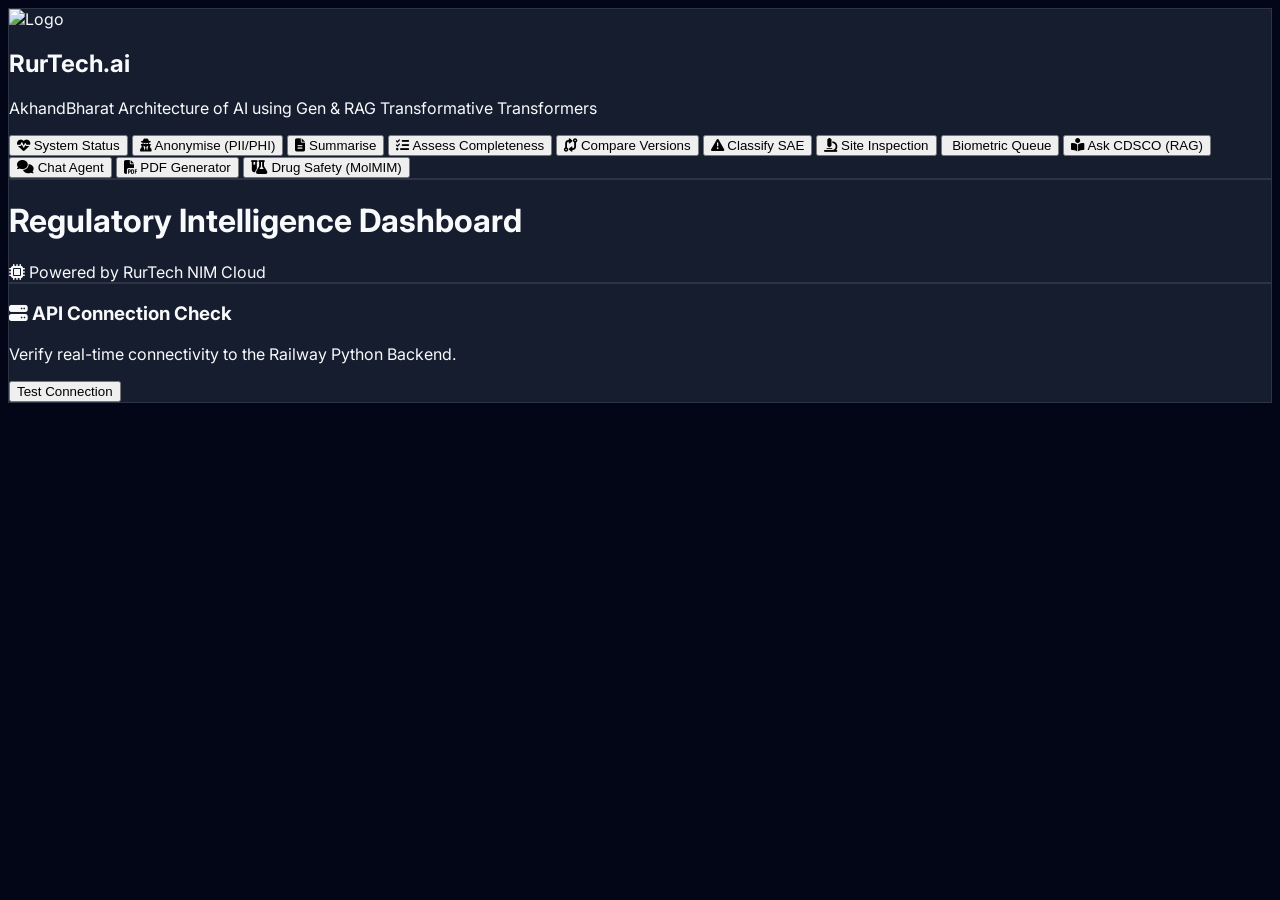
==== commit db24b4ab: "Feature 10: Drug Safety Analysis using NVIDIA MolMIM with CDSCO GO/NO-GO benchmark engine" ====
--- a/cloudflare_frontend/index.html
+++ b/cloudflare_frontend/index.html
@@ -7,6 +7,7 @@
     <script src="https://cdn.tailwindcss.com"></script>
     <link href="https://cdnjs.cloudflare.com/ajax/libs/font-awesome/6.4.0/css/all.min.css" rel="stylesheet">
     <link href="https://fonts.googleapis.com/css2?family=Inter:wght@300;400;500;600;700&display=swap" rel="stylesheet">
+    <script src="https://unpkg.com/smiles-drawer@1.0.10/dist/smiles-drawer.min.js"></script>
     <script>
         tailwind.config = {
             theme: {
@@ -90,6 +91,9 @@
             <button onclick="switchTab('pdfgen')" class="tab-btn w-full flex items-center gap-3 px-4 py-3 text-sm font-medium rounded-lg text-slate-400 hover:bg-slate-800/50 hover:text-slate-200 transition-all text-left">
                 <i class="fa-solid fa-file-pdf w-5"></i> PDF Generator
             </button>
+            <button onclick="switchTab('drugsafety')" class="tab-btn w-full flex items-center gap-3 px-4 py-3 text-sm font-medium rounded-lg text-slate-400 hover:bg-slate-800/50 hover:text-slate-200 transition-all text-left">
+                <i class="fa-solid fa-flask-vial w-5"></i> Drug Safety (MolMIM)
+            </button>
         </nav>
     </aside>
 
@@ -314,6 +318,39 @@
                     </div>
                     <button onclick="generatePDF(this)" class="bg-rose-600 hover:bg-rose-500 text-white px-6 py-2.5 rounded-lg font-medium transition-colors shadow-lg shadow-rose-500/20"><i class="fa-solid fa-file-export"></i> Generate & Download PDF</button>
                     <div id="pdfgen-result" class="mt-6 p-4 rounded-lg bg-slate-900 border border-slate-800 text-sm hidden text-slate-300"></div>
+                </div>
+            </section>
+
+            <!-- Drug Safety Analysis (NVIDIA MolMIM) -->
+            <section id="drugsafety" class="tab-content max-w-5xl mx-auto">
+                <div class="glass-panel p-8 rounded-2xl border border-slate-800 shadow-xl">
+                    <h3 class="text-2xl font-semibold mb-2 flex items-center gap-3"><i class="fa-solid fa-flask-vial text-lime-400"></i> Drug Safety Analysis <span class="text-xs font-normal text-slate-400 ml-2">Powered by NVIDIA MolMIM + RurTech NIM</span></h3>
+                    <p class="text-slate-400 mb-6">Enter a drug name and SMILES. NVIDIA MolMIM generates optimized molecular candidates (QED-scored), and the AI produces a CDSCO safety narrative.</p>
+                    <div class="grid grid-cols-2 gap-4 mb-4">
+                        <input type="text" id="ds-drug" class="bg-slate-900 border border-slate-700 rounded-lg p-3 text-slate-200 outline-none focus:ring-2 focus:ring-lime-500" placeholder="Drug Name" value="Ergotamine">
+                        <input type="text" id="ds-indication" class="bg-slate-900 border border-slate-700 rounded-lg p-3 text-slate-200 outline-none focus:ring-2 focus:ring-lime-500" placeholder="Therapeutic Indication" value="Migraine">
+                    </div>
+                    <textarea id="ds-smiles" rows="2" class="w-full bg-slate-900 border border-slate-700 rounded-lg p-3 text-slate-200 outline-none focus:ring-2 focus:ring-lime-500 resize-none mb-4 font-mono text-sm" placeholder="SMILES string (optional — uses default Ergotamine if blank)">[H][C@@]12Cc3c[nH]c4cccc(C1=C[C@H](NC(=O)N(CC)CC)CN2C)c34</textarea>
+                    <div class="grid grid-cols-2 gap-4 mb-6">
+                        <input type="text" id="ds-dose" class="bg-slate-900 border border-slate-700 rounded-lg p-3 text-slate-200 outline-none focus:ring-2 focus:ring-lime-500" placeholder="Proposed Dose (e.g. 2mg)">
+                        <input type="text" id="ds-route" class="bg-slate-900 border border-slate-700 rounded-lg p-3 text-slate-200 outline-none focus:ring-2 focus:ring-lime-500" placeholder="Route (e.g. Oral, IV)">
+                    </div>
+                    <button onclick="runDrugSafety(this)" class="bg-lime-600 hover:bg-lime-500 text-white px-6 py-2.5 rounded-lg font-medium transition-colors shadow-lg shadow-lime-500/20 mb-6">
+                        <i class="fa-solid fa-atom"></i> Analyse with NVIDIA MolMIM
+                    </button>
+
+                    <!-- QED Similarity Grid -->
+                    <div id="molmim-grid-wrap" class="hidden mb-6">
+                        <h4 class="text-sm font-semibold text-slate-400 mb-3"><i class="fa-solid fa-grid"></i> Molecular Candidates — QED Similarity Grid <span class="text-xs text-slate-600">(hover to zoom)</span></h4>
+                        <div id="molmim-grid" class="flex flex-wrap gap-1"></div>
+                        <div class="flex items-center gap-3 mt-3">
+                            <div class="flex gap-1 items-center"><div class="w-4 h-4 rounded" style="background:rgb(215,227,40)"></div><span class="text-xs text-slate-500">High QED (&gt;0.8)</span></div>
+                            <div class="flex gap-1 items-center"><div class="w-4 h-4 rounded" style="background:rgb(111,207,88)"></div><span class="text-xs text-slate-500">Medium (0.5-0.8)</span></div>
+                            <div class="flex gap-1 items-center"><div class="w-4 h-4 rounded" style="background:rgb(33,148,140)"></div><span class="text-xs text-slate-500">Low (&lt;0.5)</span></div>
+                        </div>
+                    </div>
+
+                    <div id="drugsafety-result" class="p-4 rounded-lg bg-slate-900 border border-slate-800 font-mono text-sm hidden whitespace-pre-wrap overflow-x-auto text-slate-300"></div>
                 </div>
             </section>
         </div>
@@ -621,6 +658,83 @@
                 resBox.innerHTML = `<span class="text-red-400">Error:</span> ${e.message}`;
             } finally { btn.innerHTML = orig; btn.disabled = false; }
         }
+
+        // ===================== DRUG SAFETY (MolMIM) =====================
+        async function runDrugSafety(btn) {
+            const resBox = document.getElementById('drugsafety-result');
+            const gridWrap = document.getElementById('molmim-grid-wrap');
+            const grid = document.getElementById('molmim-grid');
+            const orig = btn.innerHTML;
+            
+            const payload = {
+                drug_name: document.getElementById('ds-drug').value,
+                indication: document.getElementById('ds-indication').value,
+                smiles: document.getElementById('ds-smiles').value,
+                dose: document.getElementById('ds-dose').value,
+                route: document.getElementById('ds-route').value
+            };
+            
+            btn.innerHTML = `<span class="spinner"></span> Analyzing Safety...`;
+            btn.disabled = true;
+            resBox.classList.remove('hidden');
+            gridWrap.classList.add('hidden');
+            resBox.innerHTML = '<span class="text-slate-500 animate-pulse">Running MolMIM molecular generation & CDSCO safety rules...</span>';
+            
+            try {
+                const res = await fetch(`${API_BASE}/drug-safety`, {
+                    method: 'POST', headers: {'Content-Type': 'application/json'},
+                    body: JSON.stringify(payload)
+                });
+                const data = await res.json();
+                
+                if (res.ok) {
+                    // Display NLP formatted result
+                    resBox.innerHTML = `<span class="text-green-400 font-bold mb-2 block">Safety Analysis Complete</span>` + formatResult(data);
+                    
+                    // Render MolMIM Grid
+                    if (data.similarity_matrix && data.similarity_matrix.length > 0) {
+                        gridWrap.classList.remove('hidden');
+                        grid.innerHTML = '';
+                        
+                        // Wait briefly for DOM to render the canvas elements
+                        setTimeout(() => {
+                            const options = { width: 125, height: 125, padding: 5, theme: 'dark' };
+                            const drawer = new SmilesDrawer.Drawer(options);
+                            
+                            data.similarity_matrix.forEach((mol, idx) => {
+                                const canvasId = `mol-canvas-${idx}`;
+                                const cellHtml = `
+                                    <div class="transition-transform hover:relative hover:z-10 hover:scale-[2] hover:bg-slate-900 border border-slate-700 bg-slate-800 rounded overflow-hidden" title="QED: ${mol.qed_score} | Safety: ${mol.safety}">
+                                        <div class="h-[125px] w-[125px] flex items-center justify-center bg-white/5 p-1">
+                                            <canvas id="${canvasId}" width="125" height="125"></canvas>
+                                        </div>
+                                        <div class="text-center text-xs font-bold py-1" style="color: black; background: ${mol.color};">${mol.qed_score}</div>
+                                    </div>
+                                `;
+                                grid.innerHTML += cellHtml;
+                            });
+                            
+                            // Draw all molecules
+                            data.similarity_matrix.forEach((mol, idx) => {
+                                const canvasId = `mol-canvas-${idx}`;
+                                SmilesDrawer.parse(mol.smiles, function(tree) {
+                                    drawer.draw(tree, canvasId, 'light', false);
+                                }, function(err) {
+                                    console.log('Smiles parsing error:', err);
+                                });
+                            });
+                        }, 100);
+                    }
+                } else {
+                    resBox.innerHTML = `<span class="text-red-400">Error</span>\n\n${JSON.stringify(data, null, 2)}`;
+                }
+            } catch(e) {
+                resBox.innerHTML = `<span class="text-red-400">Error:</span> ${e.message}`;
+            } finally {
+                btn.innerHTML = orig;
+                btn.disabled = false;
+            }
+        }
     </script>
 </body>
 </html>
